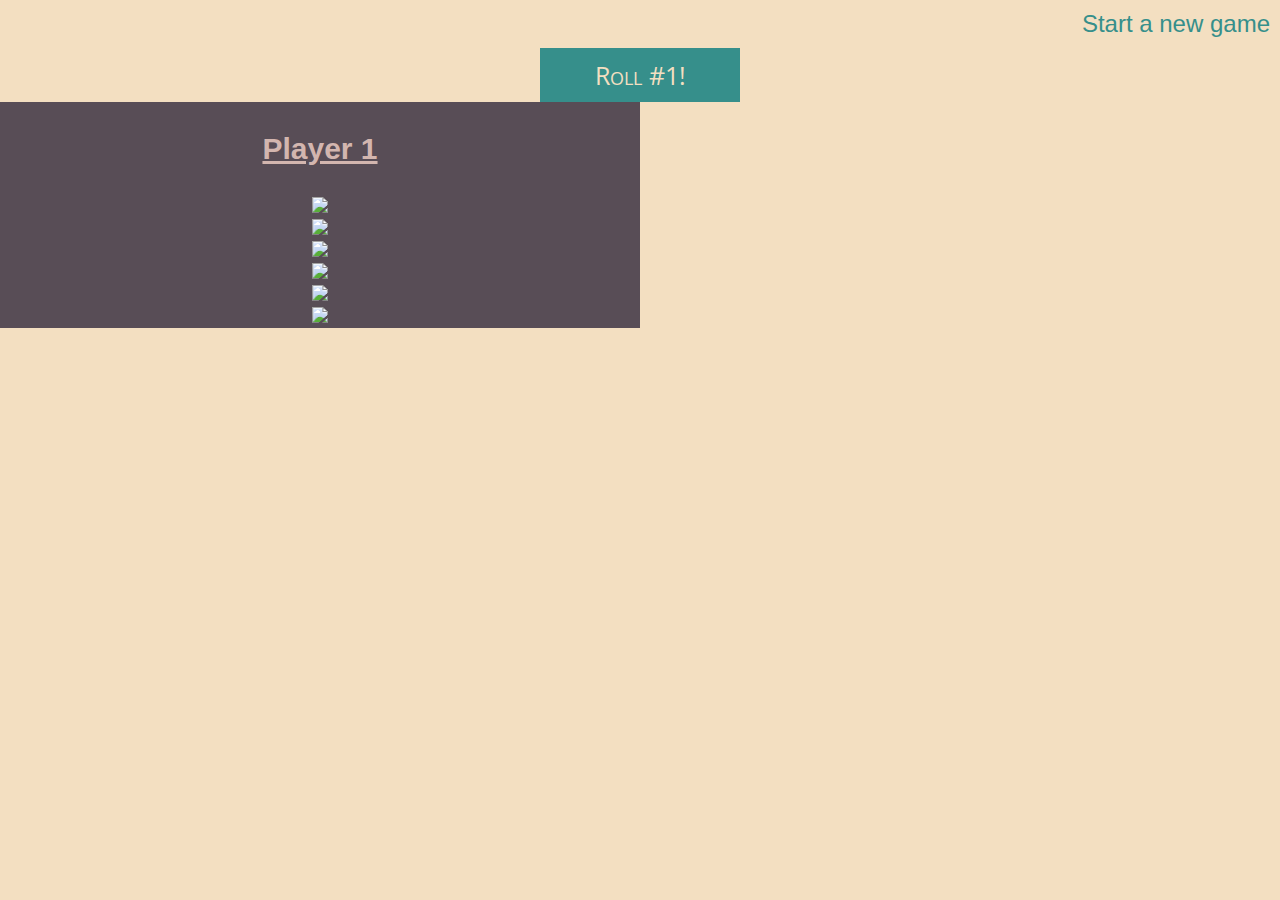
==== code/index.html @ a83f2b9e "interface html and css" ====
<!DOCTYPE html>
<html>
  <head>
    <meta charset="utf-8">
    <title>Game</title>
    <link rel="stylesheet" href="./css/style.css" media="screen" title="no title" charset="utf-8">
    <link href='https://fonts.googleapis.com/css?family=Open+Sans|Permanent+Marker' rel='stylesheet' type='text/css'>
  </head>
  <body>
    <div class="container">
      <div class="grid">

        <!--opening page-->
        <div class="opening-page hidden">

          <div class="logo">
            <h1>Yahtzee</h1>
          </div>

          <div class="cta">
            <button type="button" name="start">Start Game!</button>
          </div>

          <div class="info">
            <p>Instructions</p>
          </div>

        </div>

        <!--end of opening page-->

        <!--game space-->

        <div class="game">

          <div class="new-game">
            <p>Start a new game</p>
          </div>

          <div class="game-space">

            <div class="rollable-dice">

            </div>

            <div class="roll-cta">
                <button type="button" name="roll">Roll #1!</button>
            </div>


          </div>

          <div class="scorecards">

            <!--player 1 scorecard-->

            <div class="scorecard player1">
              <h3>Player 1</h3>
              <div class="upper-score">

                <div class="score-ones">
                  <img src="./imgs/score-die-1.png">
                  <div class="scorecard-score">
                  </div>
                </div>

                <div class="score-twos">
                  <img src="./imgs/score-die-2.png">
                  <div class="scorecard-score">
                  </div>
                </div>

                <div class="score-threes">
                  <img src="./imgs/score-die-3.png">
                  <div class="scorecard-score">
                  </div>
                </div>

                <div class="score-fours">
                  <img src="./imgs/score-die-4.png">
                  <div class="scorecard-score">
                  </div>
                </div>

                <div class="score-fives">
                  <img src="./imgs/score-die-5.png">
                  <div class="scorecard-score">
                  </div>
                </div>
              </div>

              <div class="score-sixes">
                <img src="./imgs/score-die-6.png">
                <div class="scorecard-score">
                </div>
              </div>

              <div class="lower-score">
              </div>


            </div>

            <!--end of player 1 scorecard-->

            <!--player 2 scorecard-->

            <div class="scorecard player2">

            </div>

            <!--end of player 2 scorecard-->

          </div>



        </div>


        <!--end of game space-->


        <!--results page-->

        <div class="results-page hidden">

            <div class="score">
              <p>Player 1: <span class="p1score"></span></p>
              <p>Player 2: <span class="p2score"></span></p>
            </div>

            <h1>Player <span class="winner"></span> wins!</h1>
            <p class="final-score"></p>


          <div class="cta">
            <button type="button" name="play-again">Play again?</button>
          </div>

        </div>

        <!--end of results page-->

      </div>
    </div>
  </body>
</html>
---- code/css/style.css ----
* {
  width:100%;
  box-sizing: border-box;
  font-family:'Open Sans', Arial, sans-serif;
}

body {
  background:#f3dfc1;
  margin:0;
}

.grid {

}

/*Opening Page Styles*/

.opening-page {
  display:flex;
  flex-flow:column nowrap;
  justify-content: space-around;
  height:100vh;
  padding:75px;
}

.logo {
  text-align:center;
}

.logo h1 {
  font-size:200px;
  transform:rotate(-15deg);
  font-weight:normal;
  margin:0 0 30px 0;
  font-family: 'Permanent Marker', cursive, sans-serif;
  color:#160f29;
}

.cta {
  margin:0 auto;
  width:300px;
}

button {
  background:#368f8b;
  border:none;
  padding:10px;
  margin:0 auto;
  font-size:35px;
  font-variant: small-caps;
  color:#f3dfc1;
  outline:none;
}

.info {
  text-align:center;
  font-size:30px;
  text-transform:uppercase;
  letter-spacing:1px;
  color:#368f8b;
}


/*Game Space Styles*/

.game {

}

.new-game p {
  font-size:24px;
  color:#368f8b;
  font-family: 'Permanent Marker', cursive, sans-serif;
  text-align:right;
  padding:0 10px 0 0;
  margin:10px 0;
}


.roll-cta {
  margin:0 auto;
  width:200px;
}

button[name="roll"] {
  font-size:25px;
}

.scorecards::after {
  clear:both;
  content:"";
  display:block;
}

.scorecard {
  width:50%;
  float:left;
  text-align:center;
  background:#584d56;
}

.scorecard h3 {
  font-family: 'Permanent Marker', cursive, sans-serif;
  font-size:30px;
  color:#d3b6af;
  text-decoration:underline;
}

/*Results Page Styles*/

.results-page {
  text-align:center;
  display:flex;
  flex-flow:column nowrap;
  justify-content: space-around;
  height:100vh;
  padding:75px;
}

.results-page h1 {
  font-weight:normal;
  font-size:100px;
  line-height:100px;
  font-family: 'Permanent Marker', cursive, sans-serif;
  color:#160f29;
  margin:20px 0;
}

.score::after {
  clear:both;
  content:"";
  display:block;
}

.score p {
  font-family: 'Permanent Marker', cursive, sans-serif;
  color:#d3b6af;
  font-size:35px;
  float:left;
  width:50%;
  padding:0 40px;
  margin:0;
}

.score p:first-child {
  text-align:right;
}

.score p:last-child {
  text-align:left;
}

.final-score {
  font-size:75px;
  padding:0;
  margin:0;
}

.hidden {
  display:none;
}
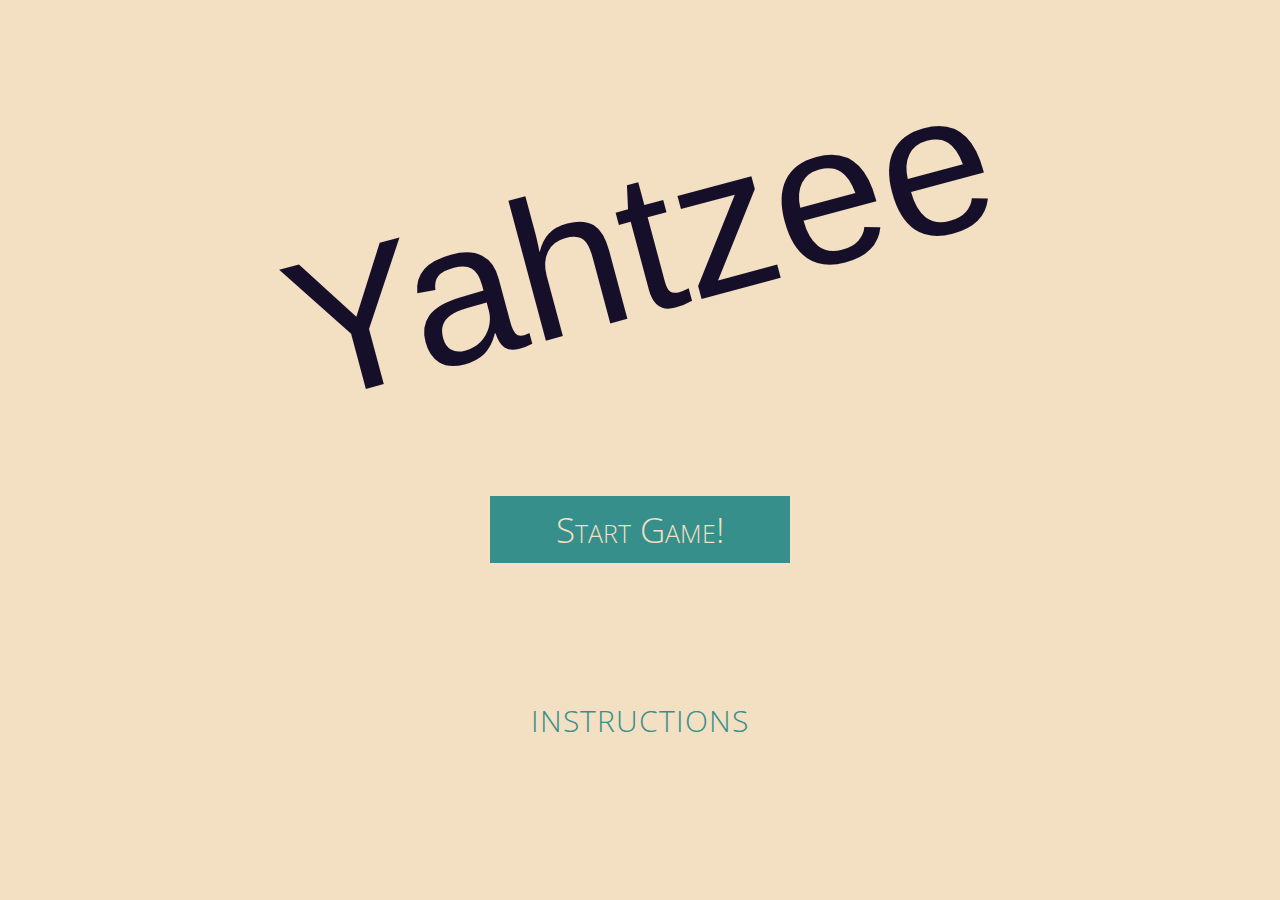
==== commit 679161b3: "project one jsrolling" ====
--- a/code/index.html
+++ b/code/index.html
@@ -2,16 +2,17 @@
 <html>
   <head>
     <meta charset="utf-8">
-    <title>Game</title>
+    <title>Yahtzee</title>
     <link rel="stylesheet" href="./css/style.css" media="screen" title="no title" charset="utf-8">
-    <link href='https://fonts.googleapis.com/css?family=Open+Sans|Permanent+Marker' rel='stylesheet' type='text/css'>
+    <link rel="stylesheet" href="./css/mqs.css" media="screen" title="no title" charset="utf-8">
+    <link href='https://fonts.googleapis.com/css?family=Open+Sans:400,300|Permanent+Marker' rel='stylesheet' type='text/css'>
   </head>
   <body>
     <div class="container">
       <div class="grid">
 
         <!--opening page-->
-        <div class="opening-page hidden">
+        <div class="opening-page">
 
           <div class="logo">
             <h1>Yahtzee</h1>
@@ -31,20 +32,47 @@
 
         <!--game space-->
 
-        <div class="game">
-
-          <div class="new-game">
-            <p>Start a new game</p>
+        <div class="game hidden">
+          <div class="game-top-row">
+
+            <div class="players-turn">
+              <p>Player <span class="player-number">1</span>'s turn!</p>
+            </div>
+
+
+            <div class="new-game">
+              <p>Start a new game</p>
+            </div>
           </div>
 
           <div class="game-space">
 
             <div class="rollable-dice">
 
+              <div class="roll-one">
+                <img src="./imgs/die0.png" class="rolled-die-imgs notclicked" alt="">
+              </div>
+
+              <div class="roll-two">
+                <img src="./imgs/die0.png" class="rolled-die-imgs notclicked" alt="">
+              </div>
+
+              <div class="roll-three">
+                <img src="./imgs/die0.png" class="rolled-die-imgs notclicked" alt="">
+              </div>
+
+              <div class="roll-four">
+                <img src="./imgs/die0.png" class="rolled-die-imgs notclicked" alt="">
+              </div>
+
+              <div class="roll-five">
+                <img src="./imgs/die0.png" class="rolled-die-imgs notclicked" alt="">
+              </div>
+
             </div>
 
             <div class="roll-cta">
-                <button type="button" name="roll">Roll #1!</button>
+                <button type="button" name="roll"><span class="roll-number">Roll #1</span>!</button>
             </div>
 
 
@@ -54,60 +82,197 @@
 
             <!--player 1 scorecard-->
 
-            <div class="scorecard player1">
-              <h3>Player 1</h3>
-              <div class="upper-score">
-
-                <div class="score-ones">
-                  <img src="./imgs/score-die-1.png">
-                  <div class="scorecard-score">
-                  </div>
+            <div class="player-scorecard-wrapper">
+
+              <div class="scorecard player1">
+                <h3>Player 1</h3>
+                <div class="upper-score">
+
+                  <div class="score-ones">
+                    <img src="./imgs/score-die1.png" class="score-die-imgs" alt="">
+                    <div class="scorecard-score">
+                    </div>
+                  </div>
+
+                  <div class="score-twos">
+                    <img src="./imgs/score-die2.png" class="score-die-imgs" alt="">
+                    <div class="scorecard-score">
+                    </div>
+                  </div>
+
+                  <div class="score-threes">
+                    <img src="./imgs/score-die3.png" class="score-die-imgs" alt="">
+                    <div class="scorecard-score">
+                    </div>
+                  </div>
+
+                  <div class="score-fours">
+                    <img src="./imgs/score-die4.png" class="score-die-imgs" alt="">
+                    <div class="scorecard-score">
+                    </div>
+                  </div>
+
+                  <div class="score-fives">
+                    <img src="./imgs/score-die5.png" class="score-die-imgs" alt="">
+                    <div class="scorecard-score">
+                    </div>
+                  </div>
+
+                  <div class="score-sixes">
+                    <img src="./imgs/score-die6.png" class="score-die-imgs" alt="">
+                    <div class="scorecard-score">
+                    </div>
+                  </div>
+
                 </div>
 
-                <div class="score-twos">
-                  <img src="./imgs/score-die-2.png">
-                  <div class="scorecard-score">
-                  </div>
+                <div class="lower-score">
+
+                  <div class="score-3kind">
+                    <img src="./imgs/score-die-3kind.png" class="score-die-imgs" alt="">
+                    <div class="scorecard-score">
+                    </div>
+                  </div>
+
+                  <div class="score-4kind">
+                    <img src="./imgs/score-die-4kind.png" class="score-die-imgs" alt="">
+                    <div class="scorecard-score">
+                    </div>
+                  </div>
+
+                  <div class="score-FH">
+                    <img src="./imgs/score-die-FH.png" class="score-die-imgs" alt="">
+                    <div class="scorecard-score">
+                    </div>
+                  </div>
+
+                  <div class="score-SS">
+                    <img src="./imgs/score-die-SS.png" class="score-die-imgs" alt="">
+                    <div class="scorecard-score">
+                    </div>
+                  </div>
+
+                  <div class="score-LS">
+                    <img src="./imgs/score-die-LS.png" class="score-die-imgs" alt="">
+                    <div class="scorecard-score">
+                    </div>
+                  </div>
+
+                  <div class="score-chance">
+                    <img src="./imgs/score-die-chance.png" class="score-die-imgs" alt="">
+                    <div class="scorecard-score">
+                    </div>
+                  </div>
+
+                  <div class="score-Y">
+                    <img src="./imgs/score-die-Y.png" class="score-die-imgs" alt="">
+                    <div class="scorecard-score">
+                    </div>
+                  </div>
+
                 </div>
-
-                <div class="score-threes">
-                  <img src="./imgs/score-die-3.png">
-                  <div class="scorecard-score">
-                  </div>
+              </div>
+
+            </div>
+
+            <!--end of player 1 scorecard-->
+
+            <!--player 2 scorecard-->
+
+            <div class="player-scorecard-wrapper">
+
+              <div class="scorecard player2">
+                <h3>Player 2</h3>
+                <div class="upper-score">
+
+                  <div class="score-ones">
+                    <img src="./imgs/score-die1.png" class="score-die-imgs" alt="">
+                    <div class="scorecard-score">
+                      20
+                    </div>
+                  </div>
+
+                  <div class="score-twos">
+                    <img src="./imgs/score-die2.png" class="score-die-imgs" alt="">
+                    <div class="scorecard-score">
+                    </div>
+                  </div>
+
+                  <div class="score-threes">
+                    <img src="./imgs/score-die3.png" class="score-die-imgs" alt="">
+                    <div class="scorecard-score">
+                    </div>
+                  </div>
+
+                  <div class="score-fours">
+                    <img src="./imgs/score-die4.png" class="score-die-imgs" alt="">
+                    <div class="scorecard-score">
+                    </div>
+                  </div>
+
+                  <div class="score-fives">
+                    <img src="./imgs/score-die5.png" class="score-die-imgs" alt="">
+                    <div class="scorecard-score">
+                    </div>
+                  </div>
+
+                  <div class="score-sixes">
+                    <img src="./imgs/score-die6.png" class="score-die-imgs" alt="">
+                    <div class="scorecard-score">
+                    </div>
+                  </div>
+
                 </div>
 
-                <div class="score-fours">
-                  <img src="./imgs/score-die-4.png">
-                  <div class="scorecard-score">
-                  </div>
+                <div class="lower-score">
+
+                  <div class="score-3kind">
+                    <img src="./imgs/score-die-3kind.png" class="score-die-imgs" alt="">
+                    <div class="scorecard-score">
+                    </div>
+                  </div>
+
+                  <div class="score-4kind">
+                    <img src="./imgs/score-die-4kind.png" class="score-die-imgs" alt="">
+                    <div class="scorecard-score">
+                    </div>
+                  </div>
+
+                  <div class="score-FH">
+                    <img src="./imgs/score-die-FH.png" class="score-die-imgs" alt="">
+                    <div class="scorecard-score">
+                    </div>
+                  </div>
+
+                  <div class="score-SS">
+                    <img src="./imgs/score-die-SS.png" class="score-die-imgs" alt="">
+                    <div class="scorecard-score">
+                    </div>
+                  </div>
+
+                  <div class="score-LS">
+                    <img src="./imgs/score-die-LS.png" class="score-die-imgs" alt="">
+                    <div class="scorecard-score">
+                    </div>
+                  </div>
+
+                  <div class="score-chance">
+                    <img src="./imgs/score-die-chance.png" class="score-die-imgs" alt="">
+                    <div class="scorecard-score">
+                    </div>
+                  </div>
+
+                  <div class="score-Y">
+                    <img src="./imgs/score-die-Y.png" class="score-die-imgs" alt="">
+                    <div class="scorecard-score">
+                    </div>
+                  </div>
+
                 </div>
-
-                <div class="score-fives">
-                  <img src="./imgs/score-die-5.png">
-                  <div class="scorecard-score">
-                  </div>
-                </div>
-              </div>
-
-              <div class="score-sixes">
-                <img src="./imgs/score-die-6.png">
-                <div class="scorecard-score">
-                </div>
-              </div>
-
-              <div class="lower-score">
-              </div>
-
-
-            </div>
-
-            <!--end of player 1 scorecard-->
-
-            <!--player 2 scorecard-->
-
-            <div class="scorecard player2">
-
-            </div>
+              </div>
+
+            </div>
+
 
             <!--end of player 2 scorecard-->
 
@@ -135,7 +300,7 @@
 
 
           <div class="cta">
-            <button type="button" name="play-again">Play again?</button>
+            <button type="button" name="play-again">Play Again?</button>
           </div>
 
         </div>
@@ -144,5 +309,8 @@
 
       </div>
     </div>
+
+    <script type="text/javascript" src="./scripts/global.js"></script>
+    <script type="text/javascript" src="./scripts/gameplay.js"></script>
   </body>
 </html>
--- a/code/css/style.css
+++ b/code/css/style.css
@@ -2,6 +2,7 @@
   width:100%;
   box-sizing: border-box;
   font-family:'Open Sans', Arial, sans-serif;
+  font-weight:300;
 }
 
 body {
@@ -67,7 +68,32 @@
 
 }
 
+.game-top-row::after {
+  display:block;
+  clear:both;
+  content:"";
+}
+
+.players-turn p {
+  width:50%;
+  float:left;
+  font-size:24px;
+  color:#d3b6af;
+  font-family: 'Permanent Marker', cursive, sans-serif;
+  text-align:left;
+  padding:0 0 0 10px;
+  margin:10px 0;
+}
+
+.player-number {
+  font-size:24px;
+  color:#d3b6af;
+  font-family: 'Permanent Marker', cursive, sans-serif;
+}
+
 .new-game p {
+  width:50%;
+  float:left;
   font-size:24px;
   color:#368f8b;
   font-family: 'Permanent Marker', cursive, sans-serif;
@@ -76,6 +102,24 @@
   margin:10px 0;
 }
 
+.rollable-dice {
+  display:flex;
+  flex-flow:row nowrap;
+  justify-content:space-around;
+  align-items:center;
+  width:85%;
+  margin:0 auto;
+  min-height:175px;
+}
+
+.rolled-die-imgs {
+  max-width:125px;
+  padding:0 5px;
+}
+
+.clicked {
+  opacity: 0.4;
+}
 
 .roll-cta {
   margin:0 auto;
@@ -92,9 +136,15 @@
   display:block;
 }
 
+.player-scorecard-wrapper {
+  width:50%;
+  float:left;
+}
+
 .scorecard {
-  width:50%;
-  float:left;
+  width:90%;
+  min-height:250px;
+  margin:0 auto;
   text-align:center;
   background:#584d56;
 }
@@ -104,6 +154,26 @@
   font-size:30px;
   color:#d3b6af;
   text-decoration:underline;
+  padding-top:15px;
+}
+
+.upper-score,
+.lower-score {
+  display:flex;
+  flex-flow:row nowrap;
+  justify-content: space-around;
+  padding:0 20px;
+}
+
+.score-die-imgs {
+  max-width:50px;
+  padding:0 5px;
+}
+
+.scorecard-score {
+  color:#d3b6af;
+  font-size:14px;
+  min-height:30px;
 }
 
 /*Results Page Styles*/
@@ -156,6 +226,8 @@
   margin:0;
 }
 
+/*Other Styles*/
+
 .hidden {
   display:none;
 }
--- a/code/css/mqs.css
+++ b/code/css/mqs.css
@@ -0,0 +1,5 @@
+@media (max-width:560px){
+  .player-scorecard-wrapper {
+    width:100%;
+  }
+}
